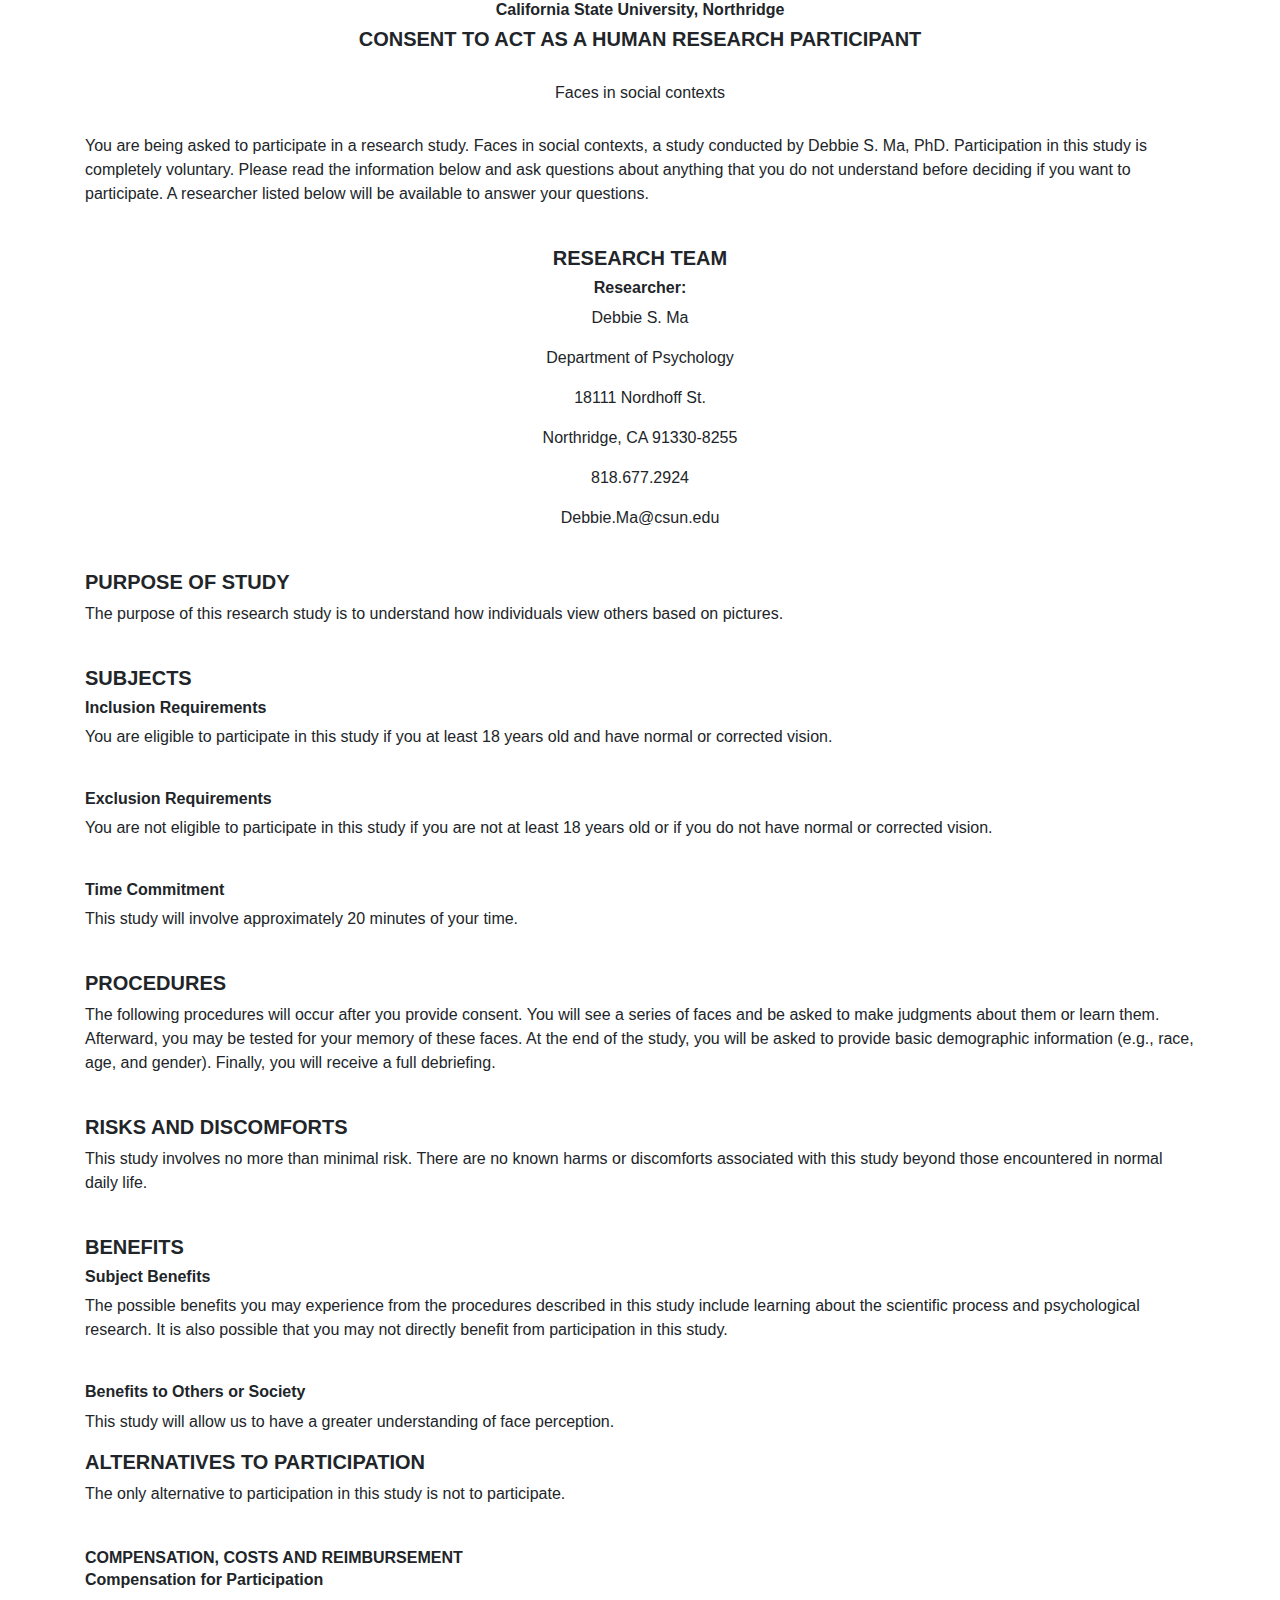
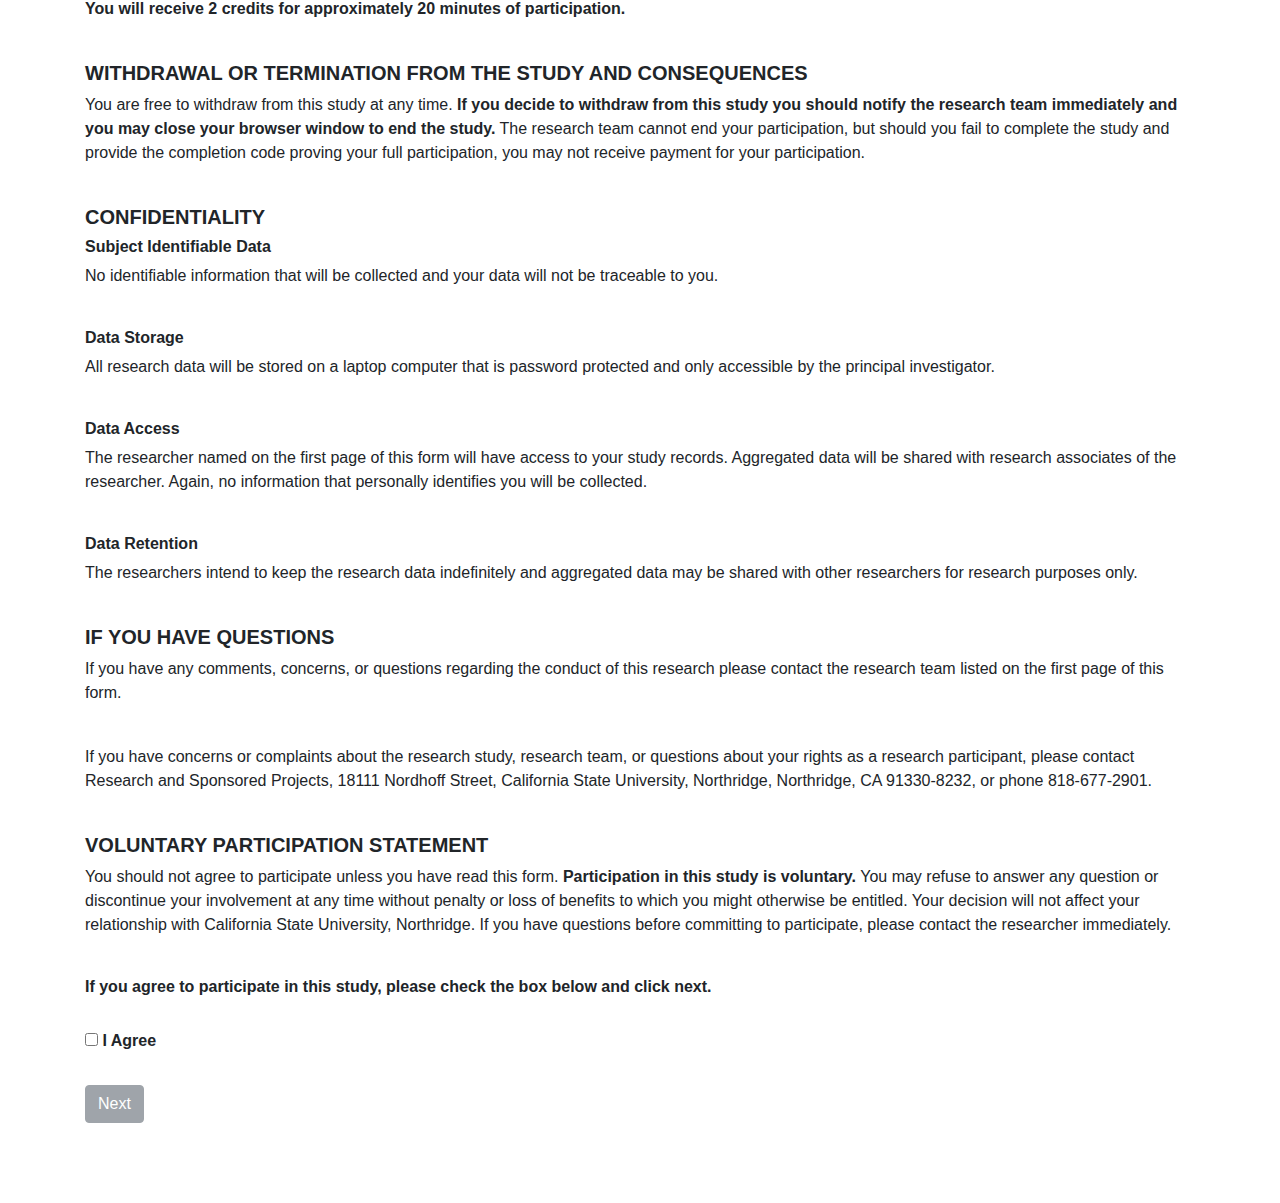
==== consent.html @ f611418a "initial commit. Style, consent pages, and instructions added." ====
<!DOCTYPE html>
<html lang="en">
  <head>
    <meta charset="UTF-8" />
    <meta name="viewport" content="width=device-width, initial-scale=1.0" />
    <link rel="stylesheet" href="https://maxcdn.bootstrapcdn.com/bootstrap/4.0.0/css/bootstrap.min.css" integrity="sha384-Gn5384xqQ1aoWXA+058RXPxPg6fy4IWvTNh0E263XmFcJlSAwiGgFAW/dAiS6JXm" crossorigin="anonymous">
    <link rel="stylesheet" type="text/css" href="./assets/css/style.css" />
    <script type="text/javascript" src="./assets/js/app.js"></script>
    <title>Faces in social contexts</title>
  </head>
  <body>
    <div id="landing-alt" class="container">
    <h6 class="text-center font-weight-bold">California State University, Northridge</h6>
    <h5 class="text-center font-weight-bold">CONSENT TO ACT AS A HUMAN RESEARCH PARTICIPANT</h5>
    <br />
    <h6 class="text-center">Faces in social contexts</h6>
    <br />
    <p>
      You are being asked to participate in a research study. Faces in social
      contexts, a study conducted by Debbie S. Ma, PhD. Participation in this
      study is completely voluntary. Please read the information below and ask
      questions about anything that you do not understand before deciding if you
      want to participate. A researcher listed below will be available to answer
      your questions.
    </p>
    <br />
    <h5 class="text-center font-weight-bold">RESEARCH TEAM</h5>
    <h6 class="text-center font-weight-bold">Researcher:</h6>
    <p class="text-center">Debbie S. Ma</p>
    <p class="text-center">Department of Psychology</p>
    <p class="text-center">18111 Nordhoff St.</p>
    <p class="text-center">Northridge, CA 91330-8255</p>
    <p class="text-center">818.677.2924</p>
    <p class="text-center">Debbie.Ma@csun.edu</p>
    <br />
    <h5 class="font-weight-bold">PURPOSE OF STUDY</h5>
    <p>
      The purpose of this research study is to understand how individuals view
      others based on pictures.
    </p>
    <br />
    <h5 class="font-weight-bold">SUBJECTS</h5>
    <h6 class="font-weight-bold">Inclusion Requirements</h6>
    <p>
      You are eligible to participate in this study if you at least 18 years old
      and have normal or corrected vision.
    </p>
    <br />
    <h6 class="font-weight-bold">Exclusion Requirements</h6>
    <p>
      You are not eligible to participate in this study if you are not at least
      18 years old or if you do not have normal or corrected vision.
    </p>
    <br />
    <h6 class="font-weight-bold">Time Commitment</h6>
    <p>
      This study will involve approximately 20 minutes of your time.
    </p>
    <br />
    <h5 class="font-weight-bold">PROCEDURES</h5>
    <p>
      The following procedures will occur after you provide consent. You will
      see a series of faces and be asked to make judgments about them or learn
      them. Afterward, you may be tested for your memory of these faces. At the
      end of the study, you will be asked to provide basic demographic
      information &#40;e.g., race, age, and gender&#41;. Finally, you will receive a
      full debriefing.
    </p>
    <br />
    <h5 class="font-weight-bold">RISKS AND DISCOMFORTS</h5>
    <p>
      This study involves no more than minimal risk. There are no known harms or
      discomforts associated with this study beyond those encountered in normal
      daily life.
    </p>
    <br />
    <h5 class="font-weight-bold">BENEFITS</h5>
    <h6 class="font-weight-bold">Subject Benefits</h6>
    <p>
      The possible benefits you may experience from the procedures described in
      this study include learning about the scientific process and psychological
      research. It is also possible that you may not directly benefit from
      participation in this study.
    </p>
    <br />
    <h6 class="font-weight-bold">Benefits to Others or Society</h6>
    <p>
      This study will allow us to have a greater understanding of face
      perception.
    </p>
    <h5 class="font-weight-bold">ALTERNATIVES TO PARTICIPATION</h5>
    <p>
      The only alternative to participation in this study is not to participate.
    </p>
    <br />
    <h class="font-weight-bold">COMPENSATION, COSTS AND REIMBURSEMENT</h5>
    <h6 class="font-weight-bold">Compensation for Participation</h6>
    <p>You will receive 2 credits for approximately 20 minutes of participation.</p>
    <br />
    <h5 class="font-weight-bold">WITHDRAWAL OR TERMINATION FROM THE STUDY AND CONSEQUENCES</h5>
    <p class="font-weight-normal">
      You are free to withdraw from this study at any time.
      <b class="font-weight-bold"
        >If you decide to withdraw from this study you should notify the
        research team immediately and you may close your browser window to end
        the study.</b
      >
      The research team cannot end your participation, but should you fail to
      complete the study and provide the completion code proving your full
      participation, you may not receive payment for your participation.
    </p>
    <br />
    <h5 class="font-weight-bold">CONFIDENTIALITY</h5>
    <h6 class="font-weight-bold">Subject Identifiable Data</h6>
    <p class="font-weight-normal">
      No identifiable information that will be collected and your data will not
      be traceable to you.
    </p>
    <br />
    <h6 class="font-weight-bold">Data Storage</h6>
    <p class="font-weight-normal">
      All research data will be stored on a laptop computer that is password
      protected and only accessible by the principal investigator.
    </p>
    <br />
    <h6 class="font-weight-bold">Data Access</h6>
    <p class="font-weight-normal">
      The researcher named on the first page of this form will have access to
      your study records. Aggregated data will be shared with research
      associates of the researcher. Again, no information that personally
      identifies you will be collected.
    </p>
    <br />
    <h6 class="font-weight-bold">Data Retention</h6>
    <p class="font-weight-normal">
      The researchers intend to keep the research data indefinitely and
      aggregated data may be shared with other researchers for research purposes
      only.
    </p>
    <br />
    <h5 class="font-weight-bold">IF YOU HAVE QUESTIONS</h5>
    <p class="font-weight-normal">
      If you have any comments, concerns, or questions regarding the conduct of
      this research please contact the research team listed on the first page of
      this form.
    </p>
    <br />
    <p class="font-weight-normal">
      If you have concerns or complaints about the research study, research
      team, or questions about your rights as a research participant, please
      contact Research and Sponsored Projects, 18111 Nordhoff Street, California
      State University, Northridge, Northridge, CA 91330-8232, or phone
      818-677-2901.
    </p>
    <br />
    <h5 class="font-weight-bold">VOLUNTARY PARTICIPATION STATEMENT</h5>
    <p class="font-weight-normal">
      You should not agree to participate unless you have read this form.
      <b class="font-weight-bold">Participation in this study is voluntary.</b> You may refuse to answer
      any question or discontinue your involvement at any time without penalty
      or loss of benefits to which you might otherwise be entitled. Your
      decision will not affect your relationship with California State
      University, Northridge. If you have questions before committing to
      participate, please contact the researcher immediately.
    </p>
    <br />
    <h6 class="font-weight-bold">
      If you agree to participate in this study, please check the box below and
      click next.
    </h6>
    <br />
    <input type="checkbox" id="consent-alt" name="consent-alt" value="I Agree" />
    <label for="consent-alt"> I Agree </label>
    <br />
    <br />
    <button
      type="button"
      id="submit-button-alt"
      class="btn btn-secondary"
      disabled
    >
      Next
    </button>
    </div>
  </body>
</html>
---- assets/css/style.css ----
body {
    padding-bottom: 5rem;
  }
  
  #rating-div {
    padding-top: 1rem;
    padding-bottom: 2rem;
  }
  
  #debrief {
    padding-top: 5rem;
  }
  
  #similar2 {
    display: none;
  }
  
  .rating-btn {
    border-radius: 4px;
  }
  
  .btn-outline-dark.focus, .btn-outline-dark:focus {
    box-shadow: none;
  }
  
  .btn-outline-dark:hover {
    color: #343a40;
    background-color: transparent;
  }
  
  .form-padding {
    padding-bottom: 40px;
  }
  
  @media all and (max-width: 575px) {
  
    #similar {
      display: none;
    }
  
    #similar2 {
      display: block;
    }
  }
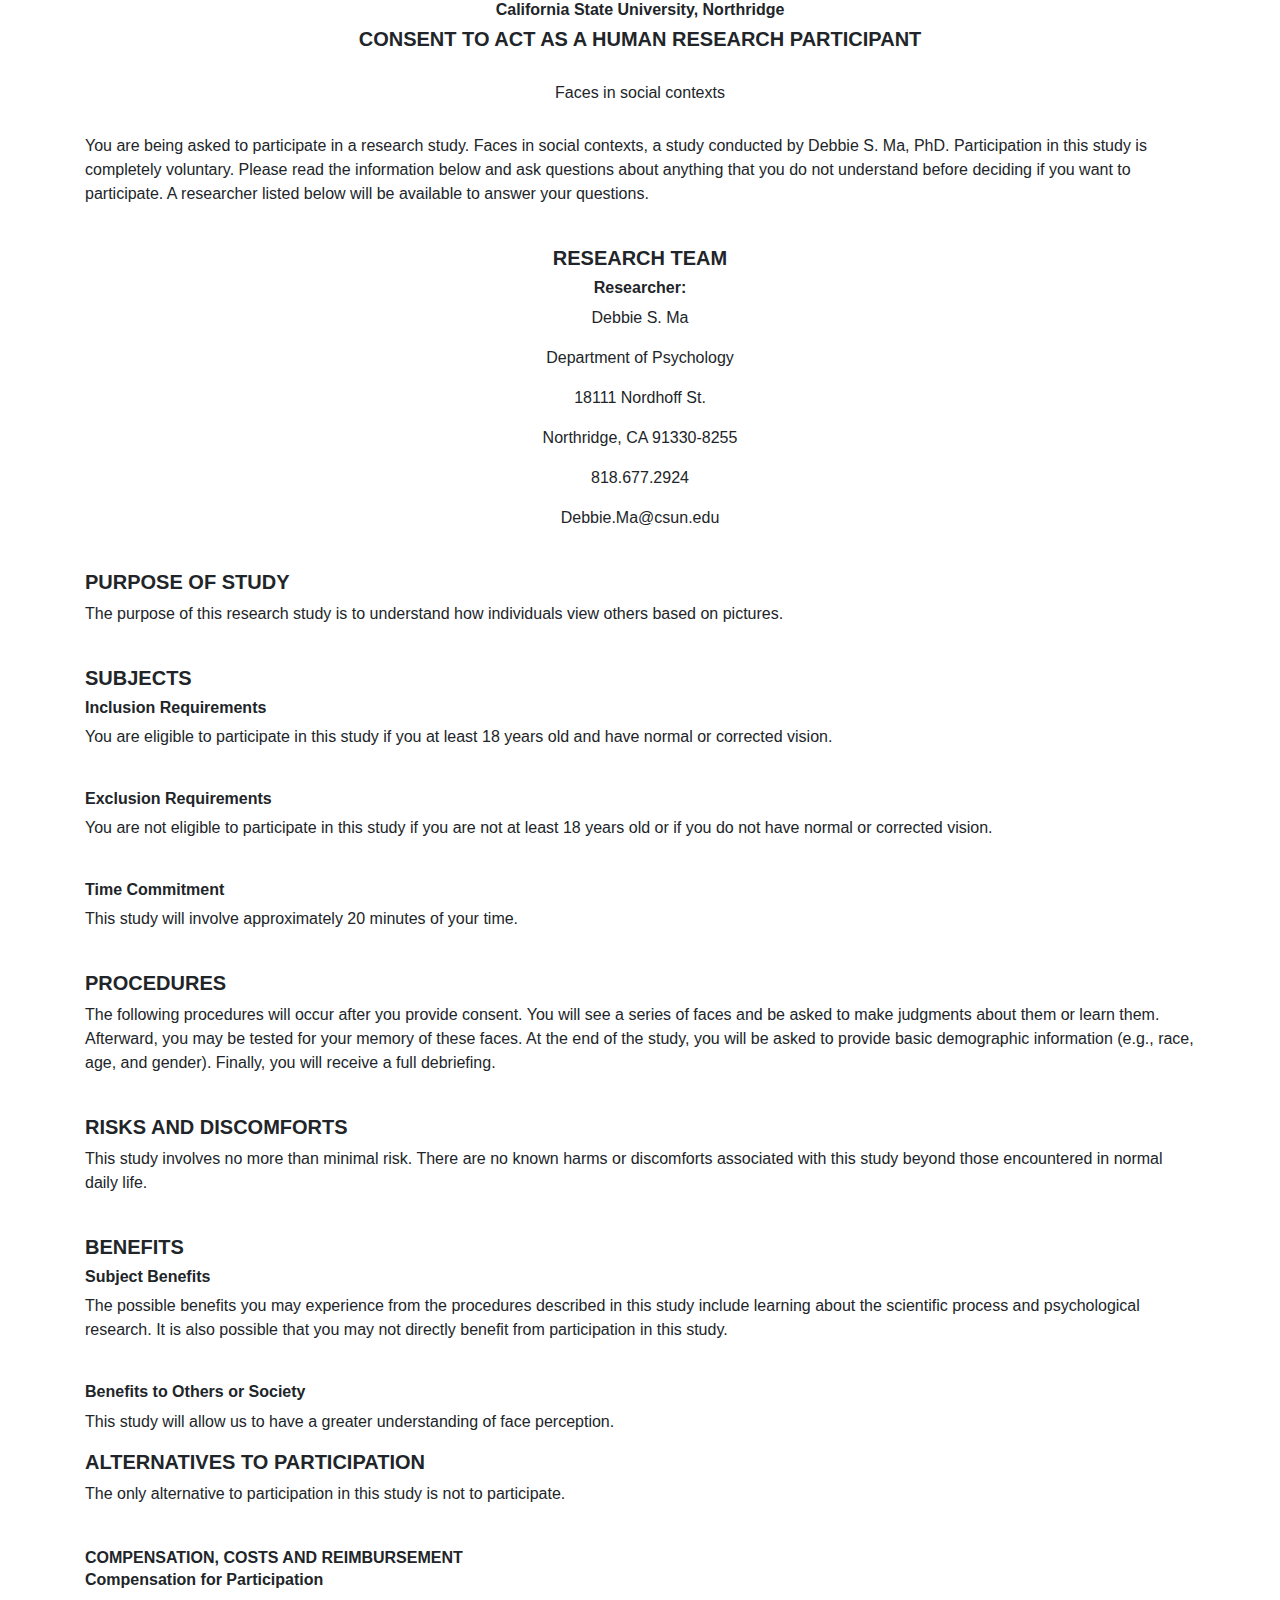
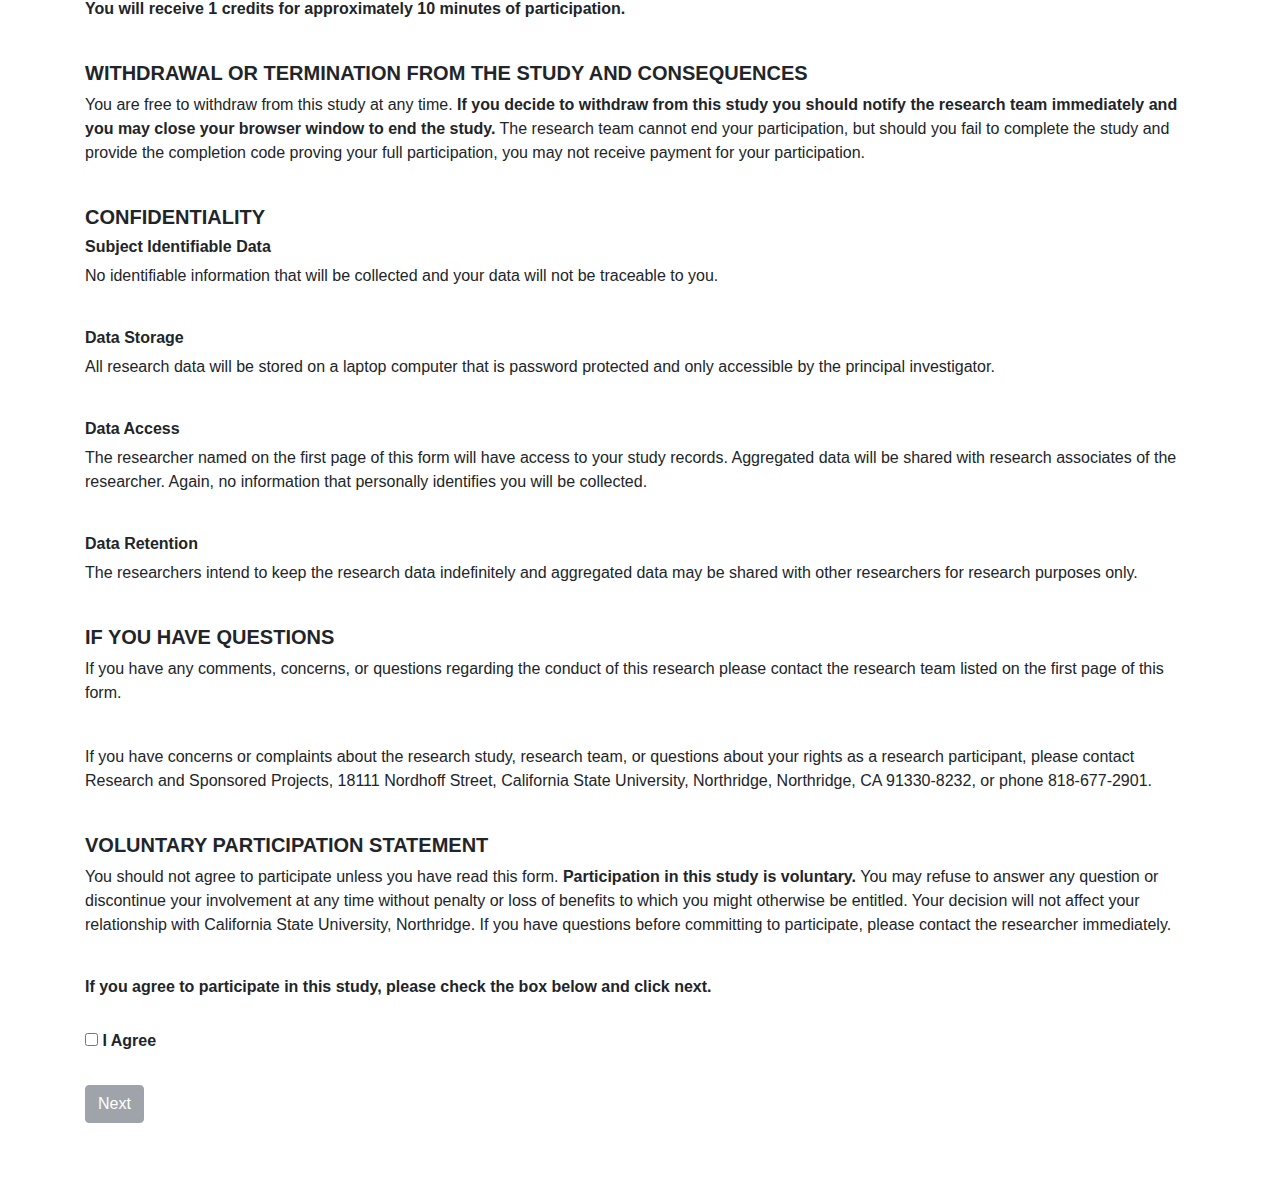
==== commit 0cb028f8: "Added study, JS file, images, changed consent forms" ====
--- a/consent.html
+++ b/consent.html
@@ -95,7 +95,7 @@
     <br />
     <h class="font-weight-bold">COMPENSATION, COSTS AND REIMBURSEMENT</h5>
     <h6 class="font-weight-bold">Compensation for Participation</h6>
-    <p>You will receive 2 credits for approximately 20 minutes of participation.</p>
+    <p>You will receive 1 credits for approximately 10 minutes of participation.</p>
     <br />
     <h5 class="font-weight-bold">WITHDRAWAL OR TERMINATION FROM THE STUDY AND CONSEQUENCES</h5>
     <p class="font-weight-normal">
